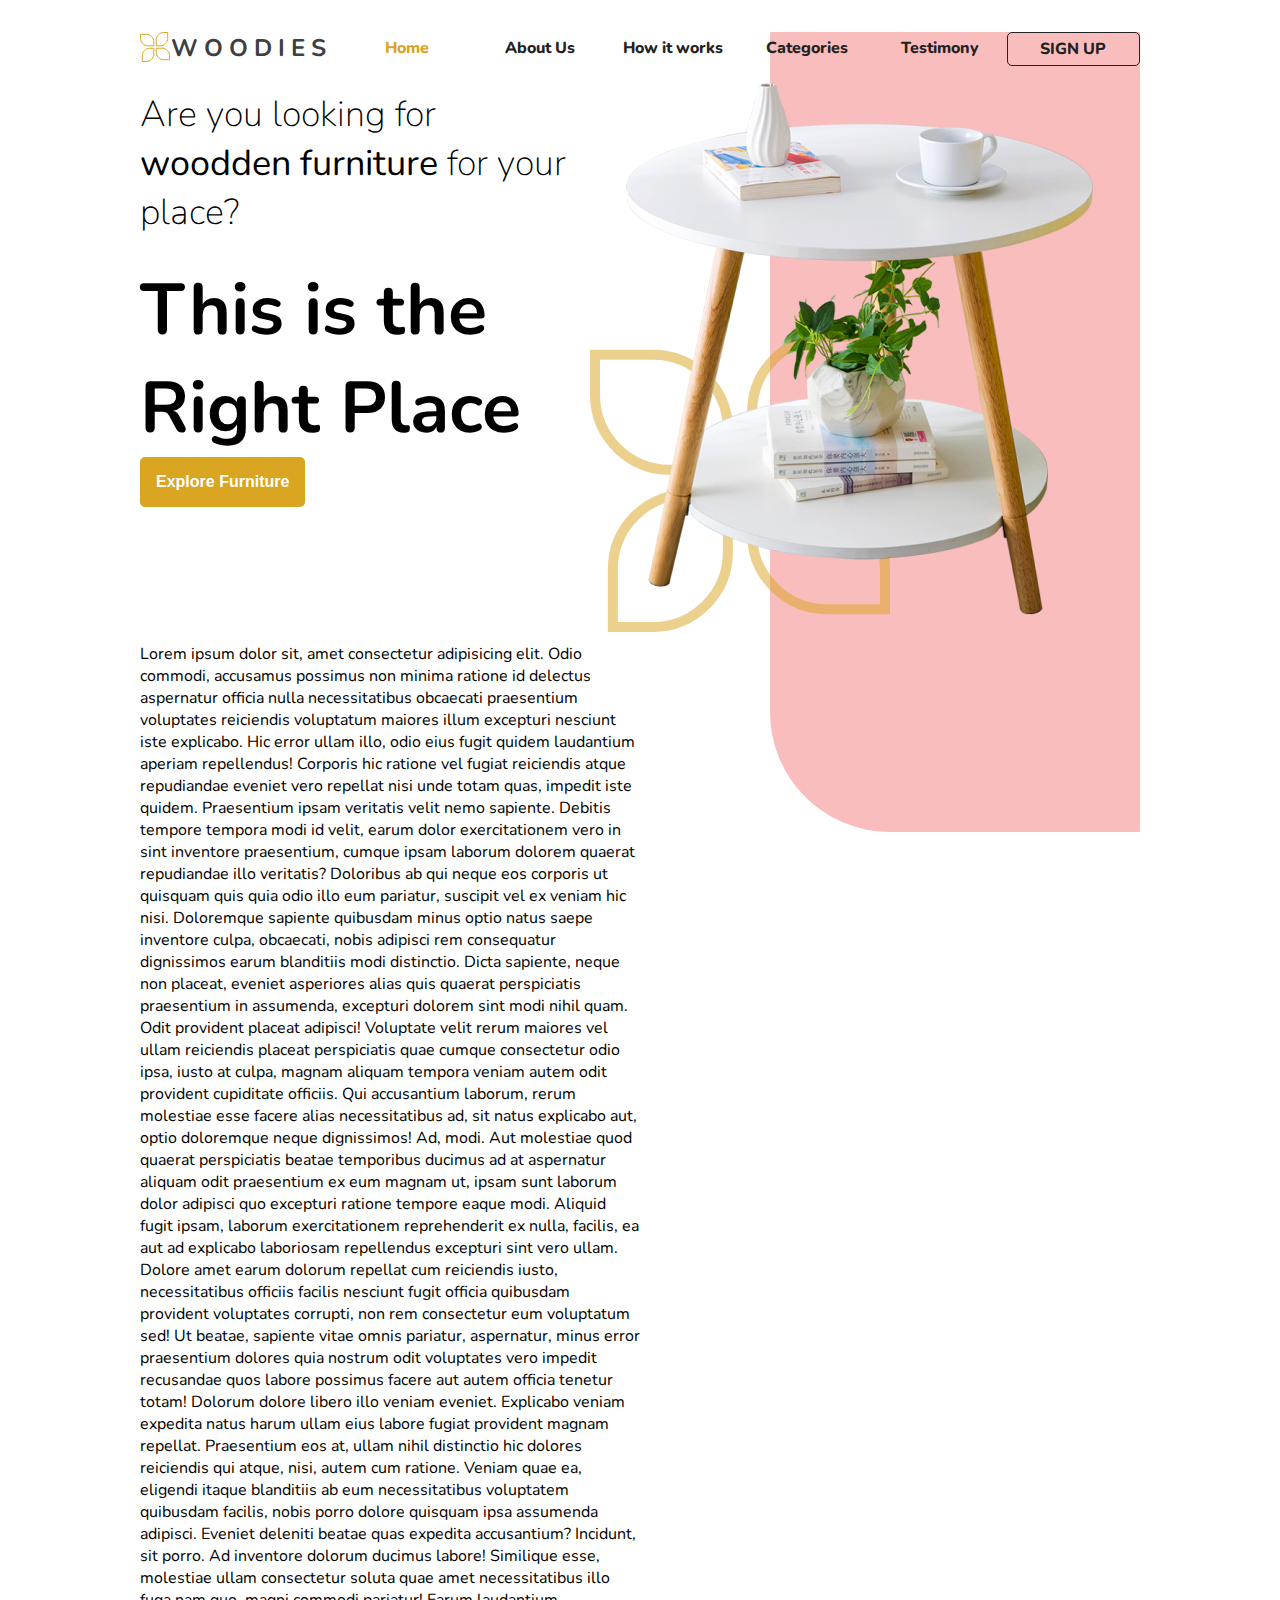
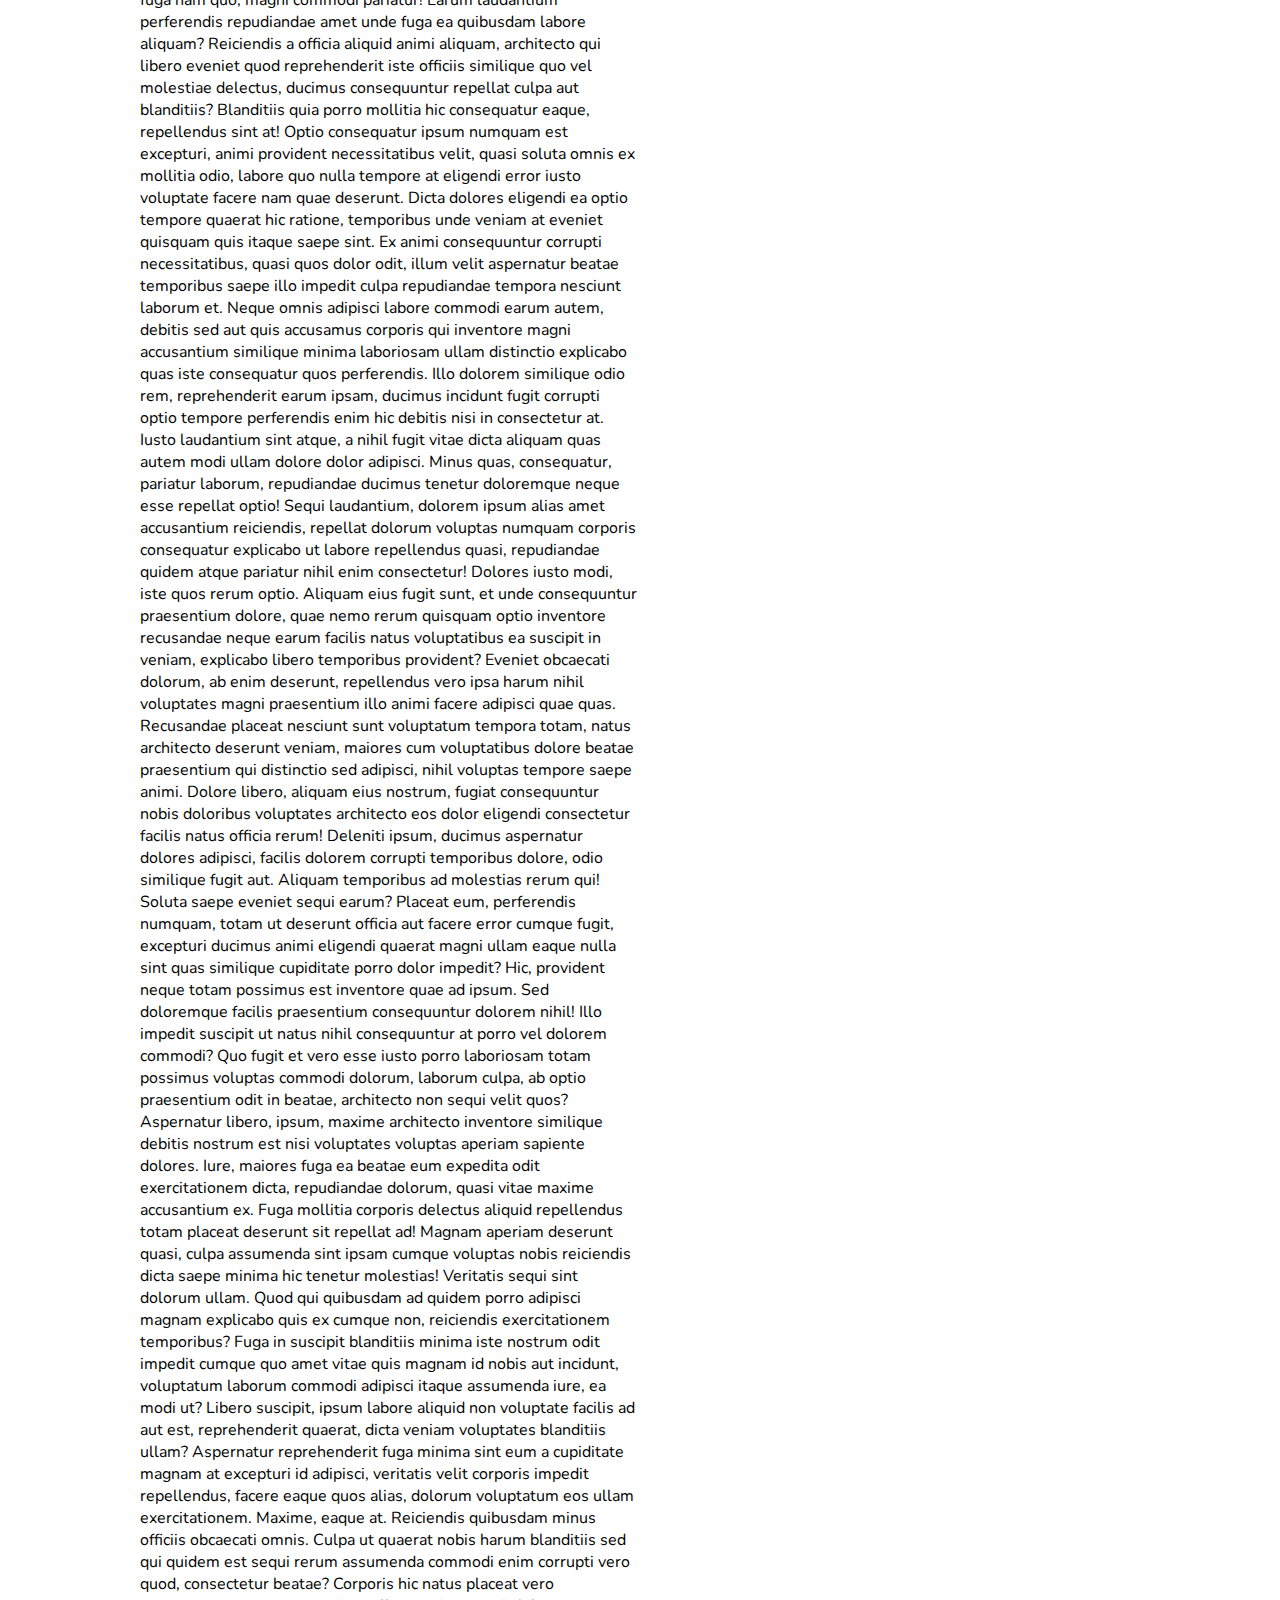
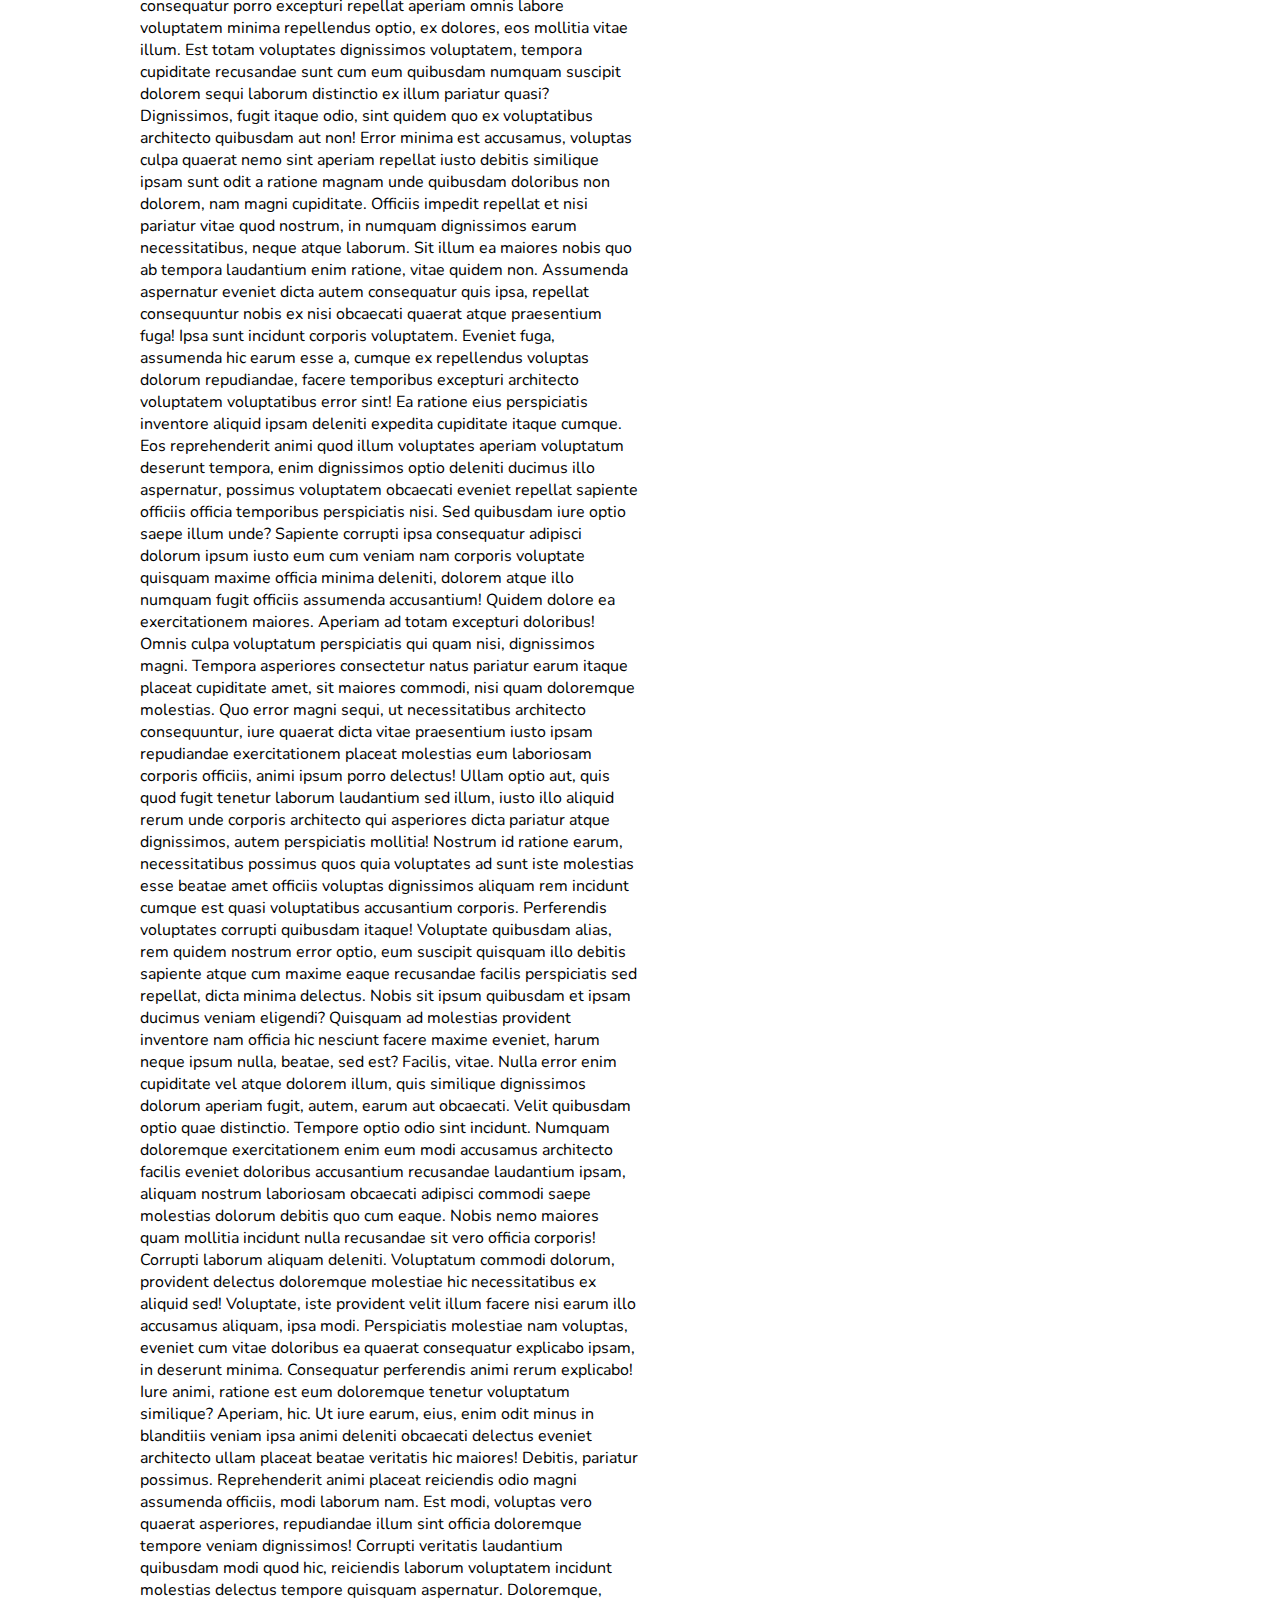
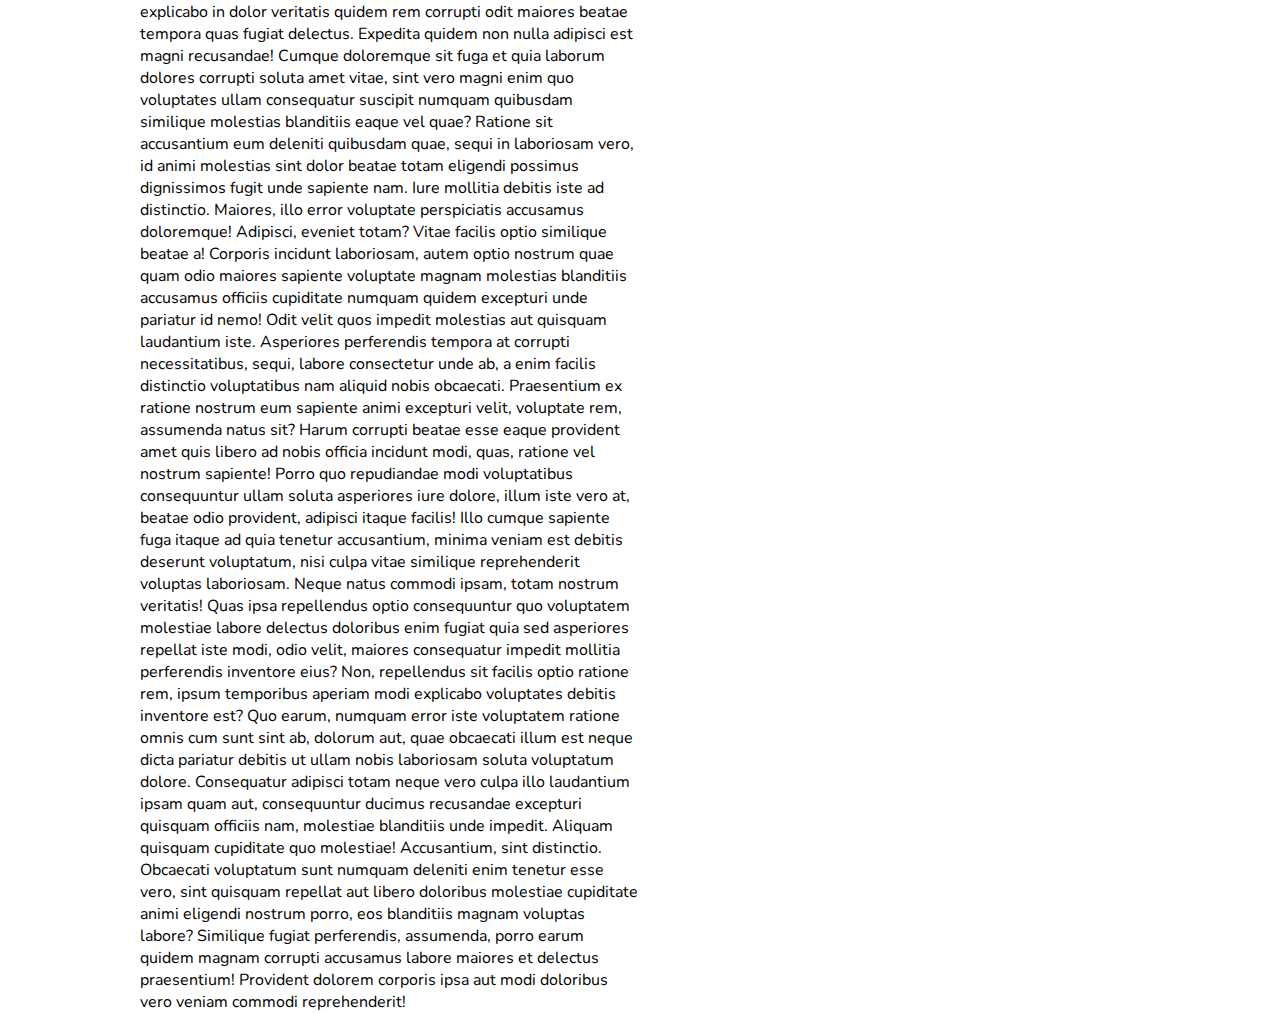
==== public/2.CSS/19. Machetarea unui design/index.html @ 42894db8 "Pozitionare in pagina. z-index. Machetarea unei pagini." ====
<!DOCTYPE html>
<html lang="en">
<head>
    <meta charset="UTF-8">
    <meta http-equiv="X-UA-Compatible" content="IE=edge">
    <meta name="viewport" content="width=device-width, initial-scale=1.0">
    <title>Document</title>
    <link rel="preconnect" href="https://fonts.googleapis.com">
    <link rel="preconnect" href="https://fonts.gstatic.com" crossorigin>
    <link href="https://fonts.googleapis.com/css2?family=Nunito:wght@200&display=swap" rel="stylesheet">
    <link rel="stylesheet" href="style.css">
</head>
<body>
    <div id="bodyBg"></div>
    <header>
        <div id="logo">
            <img src="img/logo.svg" alt="">
            <div>WOODIES</div>
        </div>
        <nav>
            <ul id="navigation">
                <li class="selected">
                    <a href="#">Home</a>
                </li>
                <li>
                    <a href="#">About Us</a>
                </li>
                <li>
                    <a href="#">How it works</a>
                </li>
                <li>
                    <a href="#">Categories</a>
                </li>
                <li>
                    <a href="#">Testimony</a>
                </li>
                <li class="button">
                    <a href="#">SIGN UP</a>
                </li>
            </ul>
        </nav>
    </header>
    <section>
        <article>
            <h1>Are you looking for <strong>woodden furniture</strong> for your place?</h1>
            <div>This is the Right Place</div>
            <button>Explore Furniture</button>
        </article>
        <img src="img/table.png" alt="">
        <img src="img/logo.svg" id="flower" alt="">
    </section>
    <section>
        Lorem ipsum dolor sit, amet consectetur adipisicing elit. Odio commodi, accusamus possimus non minima ratione id delectus aspernatur officia nulla necessitatibus obcaecati praesentium voluptates reiciendis voluptatum maiores illum excepturi nesciunt iste explicabo. Hic error ullam illo, odio eius fugit quidem laudantium aperiam repellendus! Corporis hic ratione vel fugiat reiciendis atque repudiandae eveniet vero repellat nisi unde totam quas, impedit iste quidem. Praesentium ipsam veritatis velit nemo sapiente. Debitis tempore tempora modi id velit, earum dolor exercitationem vero in sint inventore praesentium, cumque ipsam laborum dolorem quaerat repudiandae illo veritatis? Doloribus ab qui neque eos corporis ut quisquam quis quia odio illo eum pariatur, suscipit vel ex veniam hic nisi. Doloremque sapiente quibusdam minus optio natus saepe inventore culpa, obcaecati, nobis adipisci rem consequatur dignissimos earum blanditiis modi distinctio. Dicta sapiente, neque non placeat, eveniet asperiores alias quis quaerat perspiciatis praesentium in assumenda, excepturi dolorem sint modi nihil quam. Odit provident placeat adipisci! Voluptate velit rerum maiores vel ullam reiciendis placeat perspiciatis quae cumque consectetur odio ipsa, iusto at culpa, magnam aliquam tempora veniam autem odit provident cupiditate officiis. Qui accusantium laborum, rerum molestiae esse facere alias necessitatibus ad, sit natus explicabo aut, optio doloremque neque dignissimos! Ad, modi. Aut molestiae quod quaerat perspiciatis beatae temporibus ducimus ad at aspernatur aliquam odit praesentium ex eum magnam ut, ipsam sunt laborum dolor adipisci quo excepturi ratione tempore eaque modi. Aliquid fugit ipsam, laborum exercitationem reprehenderit ex nulla, facilis, ea aut ad explicabo laboriosam repellendus excepturi sint vero ullam. Dolore amet earum dolorum repellat cum reiciendis iusto, necessitatibus officiis facilis nesciunt fugit officia quibusdam provident voluptates corrupti, non rem consectetur eum voluptatum sed! Ut beatae, sapiente vitae omnis pariatur, aspernatur, minus error praesentium dolores quia nostrum odit voluptates vero impedit recusandae quos labore possimus facere aut autem officia tenetur totam! Dolorum dolore libero illo veniam eveniet. Explicabo veniam expedita natus harum ullam eius labore fugiat provident magnam repellat. Praesentium eos at, ullam nihil distinctio hic dolores reiciendis qui atque, nisi, autem cum ratione. Veniam quae ea, eligendi itaque blanditiis ab eum necessitatibus voluptatem quibusdam facilis, nobis porro dolore quisquam ipsa assumenda adipisci. Eveniet deleniti beatae quas expedita accusantium? Incidunt, sit porro. Ad inventore dolorum ducimus labore! Similique esse, molestiae ullam consectetur soluta quae amet necessitatibus illo fuga nam quo, magni commodi pariatur! Earum laudantium perferendis repudiandae amet unde fuga ea quibusdam labore aliquam? Reiciendis a officia aliquid animi aliquam, architecto qui libero eveniet quod reprehenderit iste officiis similique quo vel molestiae delectus, ducimus consequuntur repellat culpa aut blanditiis? Blanditiis quia porro mollitia hic consequatur eaque, repellendus sint at! Optio consequatur ipsum numquam est excepturi, animi provident necessitatibus velit, quasi soluta omnis ex mollitia odio, labore quo nulla tempore at eligendi error iusto voluptate facere nam quae deserunt. Dicta dolores eligendi ea optio tempore quaerat hic ratione, temporibus unde veniam at eveniet quisquam quis itaque saepe sint. Ex animi consequuntur corrupti necessitatibus, quasi quos dolor odit, illum velit aspernatur beatae temporibus saepe illo impedit culpa repudiandae tempora nesciunt laborum et. Neque omnis adipisci labore commodi earum autem, debitis sed aut quis accusamus corporis qui inventore magni accusantium similique minima laboriosam ullam distinctio explicabo quas iste consequatur quos perferendis. Illo dolorem similique odio rem, reprehenderit earum ipsam, ducimus incidunt fugit corrupti optio tempore perferendis enim hic debitis nisi in consectetur at. Iusto laudantium sint atque, a nihil fugit vitae dicta aliquam quas autem modi ullam dolore dolor adipisci. Minus quas, consequatur, pariatur laborum, repudiandae ducimus tenetur doloremque neque esse repellat optio! Sequi laudantium, dolorem ipsum alias amet accusantium reiciendis, repellat dolorum voluptas numquam corporis consequatur explicabo ut labore repellendus quasi, repudiandae quidem atque pariatur nihil enim consectetur! Dolores iusto modi, iste quos rerum optio. Aliquam eius fugit sunt, et unde consequuntur praesentium dolore, quae nemo rerum quisquam optio inventore recusandae neque earum facilis natus voluptatibus ea suscipit in veniam, explicabo libero temporibus provident? Eveniet obcaecati dolorum, ab enim deserunt, repellendus vero ipsa harum nihil voluptates magni praesentium illo animi facere adipisci quae quas. Recusandae placeat nesciunt sunt voluptatum tempora totam, natus architecto deserunt veniam, maiores cum voluptatibus dolore beatae praesentium qui distinctio sed adipisci, nihil voluptas tempore saepe animi. Dolore libero, aliquam eius nostrum, fugiat consequuntur nobis doloribus voluptates architecto eos dolor eligendi consectetur facilis natus officia rerum! Deleniti ipsum, ducimus aspernatur dolores adipisci, facilis dolorem corrupti temporibus dolore, odio similique fugit aut. Aliquam temporibus ad molestias rerum qui! Soluta saepe eveniet sequi earum? Placeat eum, perferendis numquam, totam ut deserunt officia aut facere error cumque fugit, excepturi ducimus animi eligendi quaerat magni ullam eaque nulla sint quas similique cupiditate porro dolor impedit? Hic, provident neque totam possimus est inventore quae ad ipsum. Sed doloremque facilis praesentium consequuntur dolorem nihil! Illo impedit suscipit ut natus nihil consequuntur at porro vel dolorem commodi? Quo fugit et vero esse iusto porro laboriosam totam possimus voluptas commodi dolorum, laborum culpa, ab optio praesentium odit in beatae, architecto non sequi velit quos? Aspernatur libero, ipsum, maxime architecto inventore similique debitis nostrum est nisi voluptates voluptas aperiam sapiente dolores. Iure, maiores fuga ea beatae eum expedita odit exercitationem dicta, repudiandae dolorum, quasi vitae maxime accusantium ex. Fuga mollitia corporis delectus aliquid repellendus totam placeat deserunt sit repellat ad! Magnam aperiam deserunt quasi, culpa assumenda sint ipsam cumque voluptas nobis reiciendis dicta saepe minima hic tenetur molestias! Veritatis sequi sint dolorum ullam. Quod qui quibusdam ad quidem porro adipisci magnam explicabo quis ex cumque non, reiciendis exercitationem temporibus? Fuga in suscipit blanditiis minima iste nostrum odit impedit cumque quo amet vitae quis magnam id nobis aut incidunt, voluptatum laborum commodi adipisci itaque assumenda iure, ea modi ut? Libero suscipit, ipsum labore aliquid non voluptate facilis ad aut est, reprehenderit quaerat, dicta veniam voluptates blanditiis ullam? Aspernatur reprehenderit fuga minima sint eum a cupiditate magnam at excepturi id adipisci, veritatis velit corporis impedit repellendus, facere eaque quos alias, dolorum voluptatum eos ullam exercitationem. Maxime, eaque at. Reiciendis quibusdam minus officiis obcaecati omnis. Culpa ut quaerat nobis harum blanditiis sed qui quidem est sequi rerum assumenda commodi enim corrupti vero quod, consectetur beatae? Corporis hic natus placeat vero consequatur porro excepturi repellat aperiam omnis labore voluptatem minima repellendus optio, ex dolores, eos mollitia vitae illum. Est totam voluptates dignissimos voluptatem, tempora cupiditate recusandae sunt cum eum quibusdam numquam suscipit dolorem sequi laborum distinctio ex illum pariatur quasi? Dignissimos, fugit itaque odio, sint quidem quo ex voluptatibus architecto quibusdam aut non! Error minima est accusamus, voluptas culpa quaerat nemo sint aperiam repellat iusto debitis similique ipsam sunt odit a ratione magnam unde quibusdam doloribus non dolorem, nam magni cupiditate. Officiis impedit repellat et nisi pariatur vitae quod nostrum, in numquam dignissimos earum necessitatibus, neque atque laborum. Sit illum ea maiores nobis quo ab tempora laudantium enim ratione, vitae quidem non. Assumenda aspernatur eveniet dicta autem consequatur quis ipsa, repellat consequuntur nobis ex nisi obcaecati quaerat atque praesentium fuga! Ipsa sunt incidunt corporis voluptatem. Eveniet fuga, assumenda hic earum esse a, cumque ex repellendus voluptas dolorum repudiandae, facere temporibus excepturi architecto voluptatem voluptatibus error sint! Ea ratione eius perspiciatis inventore aliquid ipsam deleniti expedita cupiditate itaque cumque. Eos reprehenderit animi quod illum voluptates aperiam voluptatum deserunt tempora, enim dignissimos optio deleniti ducimus illo aspernatur, possimus voluptatem obcaecati eveniet repellat sapiente officiis officia temporibus perspiciatis nisi. Sed quibusdam iure optio saepe illum unde? Sapiente corrupti ipsa consequatur adipisci dolorum ipsum iusto eum cum veniam nam corporis voluptate quisquam maxime officia minima deleniti, dolorem atque illo numquam fugit officiis assumenda accusantium! Quidem dolore ea exercitationem maiores. Aperiam ad totam excepturi doloribus! Omnis culpa voluptatum perspiciatis qui quam nisi, dignissimos magni. Tempora asperiores consectetur natus pariatur earum itaque placeat cupiditate amet, sit maiores commodi, nisi quam doloremque molestias. Quo error magni sequi, ut necessitatibus architecto consequuntur, iure quaerat dicta vitae praesentium iusto ipsam repudiandae exercitationem placeat molestias eum laboriosam corporis officiis, animi ipsum porro delectus! Ullam optio aut, quis quod fugit tenetur laborum laudantium sed illum, iusto illo aliquid rerum unde corporis architecto qui asperiores dicta pariatur atque dignissimos, autem perspiciatis mollitia! Nostrum id ratione earum, necessitatibus possimus quos quia voluptates ad sunt iste molestias esse beatae amet officiis voluptas dignissimos aliquam rem incidunt cumque est quasi voluptatibus accusantium corporis. Perferendis voluptates corrupti quibusdam itaque! Voluptate quibusdam alias, rem quidem nostrum error optio, eum suscipit quisquam illo debitis sapiente atque cum maxime eaque recusandae facilis perspiciatis sed repellat, dicta minima delectus. Nobis sit ipsum quibusdam et ipsam ducimus veniam eligendi? Quisquam ad molestias provident inventore nam officia hic nesciunt facere maxime eveniet, harum neque ipsum nulla, beatae, sed est? Facilis, vitae. Nulla error enim cupiditate vel atque dolorem illum, quis similique dignissimos dolorum aperiam fugit, autem, earum aut obcaecati. Velit quibusdam optio quae distinctio. Tempore optio odio sint incidunt. Numquam doloremque exercitationem enim eum modi accusamus architecto facilis eveniet doloribus accusantium recusandae laudantium ipsam, aliquam nostrum laboriosam obcaecati adipisci commodi saepe molestias dolorum debitis quo cum eaque. Nobis nemo maiores quam mollitia incidunt nulla recusandae sit vero officia corporis! Corrupti laborum aliquam deleniti. Voluptatum commodi dolorum, provident delectus doloremque molestiae hic necessitatibus ex aliquid sed! Voluptate, iste provident velit illum facere nisi earum illo accusamus aliquam, ipsa modi. Perspiciatis molestiae nam voluptas, eveniet cum vitae doloribus ea quaerat consequatur explicabo ipsam, in deserunt minima. Consequatur perferendis animi rerum explicabo! Iure animi, ratione est eum doloremque tenetur voluptatum similique? Aperiam, hic. Ut iure earum, eius, enim odit minus in blanditiis veniam ipsa animi deleniti obcaecati delectus eveniet architecto ullam placeat beatae veritatis hic maiores! Debitis, pariatur possimus. Reprehenderit animi placeat reiciendis odio magni assumenda officiis, modi laborum nam. Est modi, voluptas vero quaerat asperiores, repudiandae illum sint officia doloremque tempore veniam dignissimos! Corrupti veritatis laudantium quibusdam modi quod hic, reiciendis laborum voluptatem incidunt molestias delectus tempore quisquam aspernatur. Doloremque, explicabo in dolor veritatis quidem rem corrupti odit maiores beatae tempora quas fugiat delectus. Expedita quidem non nulla adipisci est magni recusandae! Cumque doloremque sit fuga et quia laborum dolores corrupti soluta amet vitae, sint vero magni enim quo voluptates ullam consequatur suscipit numquam quibusdam similique molestias blanditiis eaque vel quae? Ratione sit accusantium eum deleniti quibusdam quae, sequi in laboriosam vero, id animi molestias sint dolor beatae totam eligendi possimus dignissimos fugit unde sapiente nam. Iure mollitia debitis iste ad distinctio. Maiores, illo error voluptate perspiciatis accusamus doloremque! Adipisci, eveniet totam? Vitae facilis optio similique beatae a! Corporis incidunt laboriosam, autem optio nostrum quae quam odio maiores sapiente voluptate magnam molestias blanditiis accusamus officiis cupiditate numquam quidem excepturi unde pariatur id nemo! Odit velit quos impedit molestias aut quisquam laudantium iste. Asperiores perferendis tempora at corrupti necessitatibus, sequi, labore consectetur unde ab, a enim facilis distinctio voluptatibus nam aliquid nobis obcaecati. Praesentium ex ratione nostrum eum sapiente animi excepturi velit, voluptate rem, assumenda natus sit? Harum corrupti beatae esse eaque provident amet quis libero ad nobis officia incidunt modi, quas, ratione vel nostrum sapiente! Porro quo repudiandae modi voluptatibus consequuntur ullam soluta asperiores iure dolore, illum iste vero at, beatae odio provident, adipisci itaque facilis! Illo cumque sapiente fuga itaque ad quia tenetur accusantium, minima veniam est debitis deserunt voluptatum, nisi culpa vitae similique reprehenderit voluptas laboriosam. Neque natus commodi ipsam, totam nostrum veritatis! Quas ipsa repellendus optio consequuntur quo voluptatem molestiae labore delectus doloribus enim fugiat quia sed asperiores repellat iste modi, odio velit, maiores consequatur impedit mollitia perferendis inventore eius? Non, repellendus sit facilis optio ratione rem, ipsum temporibus aperiam modi explicabo voluptates debitis inventore est? Quo earum, numquam error iste voluptatem ratione omnis cum sunt sint ab, dolorum aut, quae obcaecati illum est neque dicta pariatur debitis ut ullam nobis laboriosam soluta voluptatum dolore. Consequatur adipisci totam neque vero culpa illo laudantium ipsam quam aut, consequuntur ducimus recusandae excepturi quisquam officiis nam, molestiae blanditiis unde impedit. Aliquam quisquam cupiditate quo molestiae! Accusantium, sint distinctio. Obcaecati voluptatum sunt numquam deleniti enim tenetur esse vero, sint quisquam repellat aut libero doloribus molestiae cupiditate animi eligendi nostrum porro, eos blanditiis magnam voluptas labore? Similique fugiat perferendis, assumenda, porro earum quidem magnam corrupti accusamus labore maiores et delectus praesentium! Provident dolorem corporis ipsa aut modi doloribus vero veniam commodi reprehenderit!
    </section>
</body>
</html>
---- public/2.CSS/19. Machetarea unui design/style.css ----
body{
    width: 1000px;
    font-family: Nunito;
    margin: 0 auto;
    position: relative;
}

#bodyBg{
    background-color: #F9BDBD;
    width: 370px;
    height: 800px;
    position: absolute;
    right: 0;
    z-index: -1;
    border-bottom-left-radius: 120px;
}

header{
    display: grid;
    grid-template-columns: 1fr 4fr;
    margin-top: 2em;
}

header #logo{
    display: grid;
    width: 192px;
    grid-template-columns: 1fr 5fr;
}

header #logo div{
    font-family: Nunito;
    font-style: normal;
    font-weight: bold;
    font-size: 24px;
    line-height: 33px;
    /* identical to box height */

    letter-spacing: 0.25em;

    color: #3E3F43;

}


header nav #navigation{
    display: grid;
    grid-template-columns: repeat(6, 1fr );
    list-style-type: none;
    margin: 0;
    padding: 0;
    
}

header nav #navigation li{
    text-align: center;
    padding: 5px;
}

header nav #navigation li.selected a{
    font-family: Nunito;
    font-style: normal;
    font-weight: 800;
    font-size: 16px;
    line-height: 22px;
    /* identical to box height */
    color: #DAA520;
    text-decoration: none;
}

header nav #navigation li a{
    font-family: Nunito;
    font-style: normal;
    font-weight: 800;
    font-size: 16px;
    line-height: 22px;
    /* identical to box height */
    color: #222;
    text-decoration: none;
}

header nav #navigation li.button{
    border: 1px solid #222;
    border-radius: 5px;
    
}

section{
    display: grid;
    grid-template-columns: repeat(2, 1fr);
}

body > section > article > h1{
    font-size: 36px;
    font-weight: lighter;
}

body > section > article > div{
    font-size: 72px;
    font-weight: bolder;
}

body > section > article > button{
    font-size: 16px;
    font-weight: bold;
    color: white;
    background-color: #DAA520;
    border: none;
    border-radius: 5px;
    padding: 1em;
}

body > section > img#flower{
    position: absolute;
    width: 300px;
    z-index: -1;
    right: 250px;
    top: 300px;
    opacity: 0.5;
}

/* test github bot 2*/
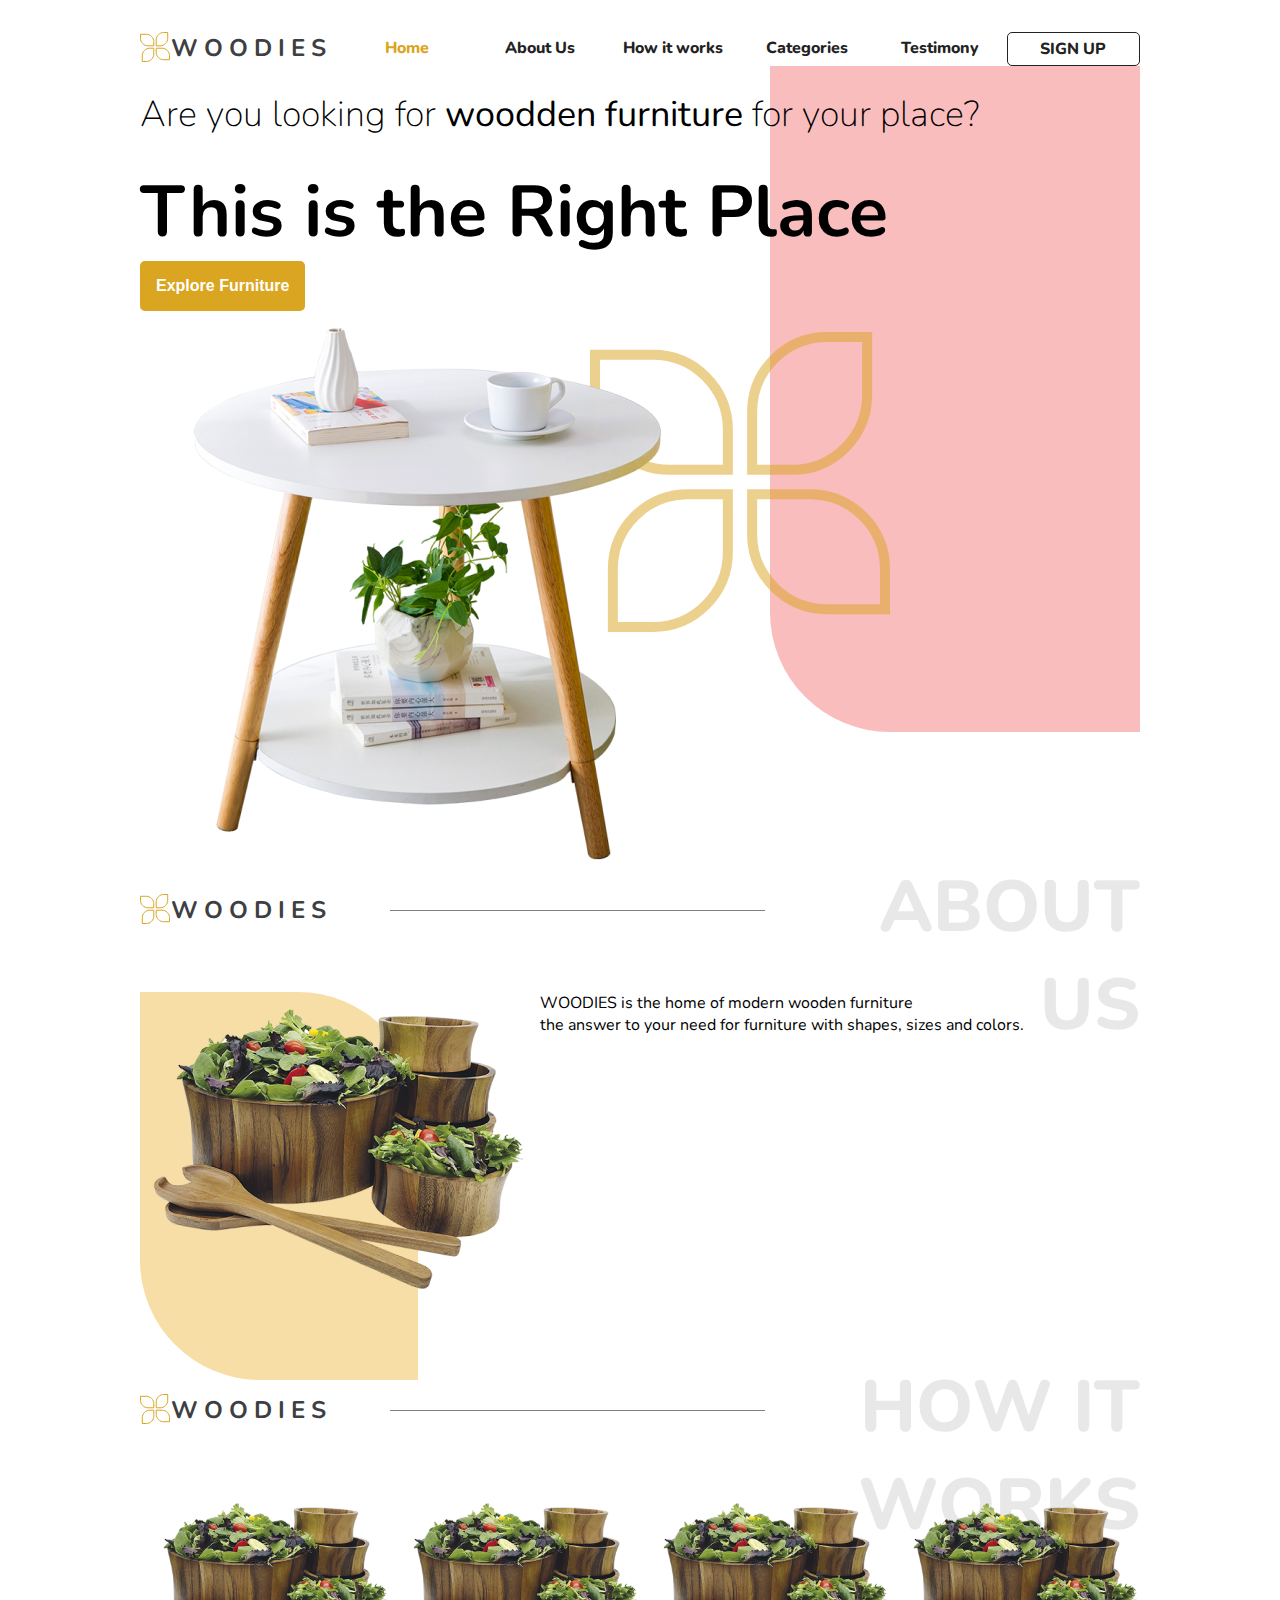
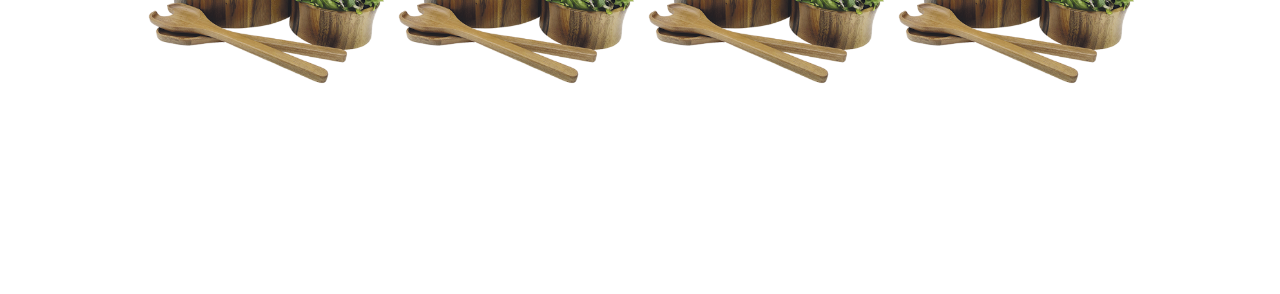
==== commit b65d7bde: "machetare pagina" ====
--- a/public/2.CSS/19. Machetarea unui design/index.html
+++ b/public/2.CSS/19. Machetarea unui design/index.html
@@ -12,7 +12,7 @@
 </head>
 <body>
     <div id="bodyBg"></div>
-    <header>
+    <header id="pageHeader">
         <div id="logo">
             <img src="img/logo.svg" alt="">
             <div>WOODIES</div>
@@ -20,13 +20,13 @@
         <nav>
             <ul id="navigation">
                 <li class="selected">
-                    <a href="#">Home</a>
+                    <a href="#home-page">Home</a>
                 </li>
                 <li>
-                    <a href="#">About Us</a>
+                    <a href="#about-page">About Us</a>
                 </li>
                 <li>
-                    <a href="#">How it works</a>
+                    <a href="#how-page">How it works</a>
                 </li>
                 <li>
                     <a href="#">Categories</a>
@@ -40,7 +40,8 @@
             </ul>
         </nav>
     </header>
-    <section>
+    <section id="home">
+        <a id="home-page"></a>
         <article>
             <h1>Are you looking for <strong>woodden furniture</strong> for your place?</h1>
             <div>This is the Right Place</div>
@@ -49,8 +50,52 @@
         <img src="img/table.png" alt="">
         <img src="img/logo.svg" id="flower" alt="">
     </section>
-    <section>
-        Lorem ipsum dolor sit, amet consectetur adipisicing elit. Odio commodi, accusamus possimus non minima ratione id delectus aspernatur officia nulla necessitatibus obcaecati praesentium voluptates reiciendis voluptatum maiores illum excepturi nesciunt iste explicabo. Hic error ullam illo, odio eius fugit quidem laudantium aperiam repellendus! Corporis hic ratione vel fugiat reiciendis atque repudiandae eveniet vero repellat nisi unde totam quas, impedit iste quidem. Praesentium ipsam veritatis velit nemo sapiente. Debitis tempore tempora modi id velit, earum dolor exercitationem vero in sint inventore praesentium, cumque ipsam laborum dolorem quaerat repudiandae illo veritatis? Doloribus ab qui neque eos corporis ut quisquam quis quia odio illo eum pariatur, suscipit vel ex veniam hic nisi. Doloremque sapiente quibusdam minus optio natus saepe inventore culpa, obcaecati, nobis adipisci rem consequatur dignissimos earum blanditiis modi distinctio. Dicta sapiente, neque non placeat, eveniet asperiores alias quis quaerat perspiciatis praesentium in assumenda, excepturi dolorem sint modi nihil quam. Odit provident placeat adipisci! Voluptate velit rerum maiores vel ullam reiciendis placeat perspiciatis quae cumque consectetur odio ipsa, iusto at culpa, magnam aliquam tempora veniam autem odit provident cupiditate officiis. Qui accusantium laborum, rerum molestiae esse facere alias necessitatibus ad, sit natus explicabo aut, optio doloremque neque dignissimos! Ad, modi. Aut molestiae quod quaerat perspiciatis beatae temporibus ducimus ad at aspernatur aliquam odit praesentium ex eum magnam ut, ipsam sunt laborum dolor adipisci quo excepturi ratione tempore eaque modi. Aliquid fugit ipsam, laborum exercitationem reprehenderit ex nulla, facilis, ea aut ad explicabo laboriosam repellendus excepturi sint vero ullam. Dolore amet earum dolorum repellat cum reiciendis iusto, necessitatibus officiis facilis nesciunt fugit officia quibusdam provident voluptates corrupti, non rem consectetur eum voluptatum sed! Ut beatae, sapiente vitae omnis pariatur, aspernatur, minus error praesentium dolores quia nostrum odit voluptates vero impedit recusandae quos labore possimus facere aut autem officia tenetur totam! Dolorum dolore libero illo veniam eveniet. Explicabo veniam expedita natus harum ullam eius labore fugiat provident magnam repellat. Praesentium eos at, ullam nihil distinctio hic dolores reiciendis qui atque, nisi, autem cum ratione. Veniam quae ea, eligendi itaque blanditiis ab eum necessitatibus voluptatem quibusdam facilis, nobis porro dolore quisquam ipsa assumenda adipisci. Eveniet deleniti beatae quas expedita accusantium? Incidunt, sit porro. Ad inventore dolorum ducimus labore! Similique esse, molestiae ullam consectetur soluta quae amet necessitatibus illo fuga nam quo, magni commodi pariatur! Earum laudantium perferendis repudiandae amet unde fuga ea quibusdam labore aliquam? Reiciendis a officia aliquid animi aliquam, architecto qui libero eveniet quod reprehenderit iste officiis similique quo vel molestiae delectus, ducimus consequuntur repellat culpa aut blanditiis? Blanditiis quia porro mollitia hic consequatur eaque, repellendus sint at! Optio consequatur ipsum numquam est excepturi, animi provident necessitatibus velit, quasi soluta omnis ex mollitia odio, labore quo nulla tempore at eligendi error iusto voluptate facere nam quae deserunt. Dicta dolores eligendi ea optio tempore quaerat hic ratione, temporibus unde veniam at eveniet quisquam quis itaque saepe sint. Ex animi consequuntur corrupti necessitatibus, quasi quos dolor odit, illum velit aspernatur beatae temporibus saepe illo impedit culpa repudiandae tempora nesciunt laborum et. Neque omnis adipisci labore commodi earum autem, debitis sed aut quis accusamus corporis qui inventore magni accusantium similique minima laboriosam ullam distinctio explicabo quas iste consequatur quos perferendis. Illo dolorem similique odio rem, reprehenderit earum ipsam, ducimus incidunt fugit corrupti optio tempore perferendis enim hic debitis nisi in consectetur at. Iusto laudantium sint atque, a nihil fugit vitae dicta aliquam quas autem modi ullam dolore dolor adipisci. Minus quas, consequatur, pariatur laborum, repudiandae ducimus tenetur doloremque neque esse repellat optio! Sequi laudantium, dolorem ipsum alias amet accusantium reiciendis, repellat dolorum voluptas numquam corporis consequatur explicabo ut labore repellendus quasi, repudiandae quidem atque pariatur nihil enim consectetur! Dolores iusto modi, iste quos rerum optio. Aliquam eius fugit sunt, et unde consequuntur praesentium dolore, quae nemo rerum quisquam optio inventore recusandae neque earum facilis natus voluptatibus ea suscipit in veniam, explicabo libero temporibus provident? Eveniet obcaecati dolorum, ab enim deserunt, repellendus vero ipsa harum nihil voluptates magni praesentium illo animi facere adipisci quae quas. Recusandae placeat nesciunt sunt voluptatum tempora totam, natus architecto deserunt veniam, maiores cum voluptatibus dolore beatae praesentium qui distinctio sed adipisci, nihil voluptas tempore saepe animi. Dolore libero, aliquam eius nostrum, fugiat consequuntur nobis doloribus voluptates architecto eos dolor eligendi consectetur facilis natus officia rerum! Deleniti ipsum, ducimus aspernatur dolores adipisci, facilis dolorem corrupti temporibus dolore, odio similique fugit aut. Aliquam temporibus ad molestias rerum qui! Soluta saepe eveniet sequi earum? Placeat eum, perferendis numquam, totam ut deserunt officia aut facere error cumque fugit, excepturi ducimus animi eligendi quaerat magni ullam eaque nulla sint quas similique cupiditate porro dolor impedit? Hic, provident neque totam possimus est inventore quae ad ipsum. Sed doloremque facilis praesentium consequuntur dolorem nihil! Illo impedit suscipit ut natus nihil consequuntur at porro vel dolorem commodi? Quo fugit et vero esse iusto porro laboriosam totam possimus voluptas commodi dolorum, laborum culpa, ab optio praesentium odit in beatae, architecto non sequi velit quos? Aspernatur libero, ipsum, maxime architecto inventore similique debitis nostrum est nisi voluptates voluptas aperiam sapiente dolores. Iure, maiores fuga ea beatae eum expedita odit exercitationem dicta, repudiandae dolorum, quasi vitae maxime accusantium ex. Fuga mollitia corporis delectus aliquid repellendus totam placeat deserunt sit repellat ad! Magnam aperiam deserunt quasi, culpa assumenda sint ipsam cumque voluptas nobis reiciendis dicta saepe minima hic tenetur molestias! Veritatis sequi sint dolorum ullam. Quod qui quibusdam ad quidem porro adipisci magnam explicabo quis ex cumque non, reiciendis exercitationem temporibus? Fuga in suscipit blanditiis minima iste nostrum odit impedit cumque quo amet vitae quis magnam id nobis aut incidunt, voluptatum laborum commodi adipisci itaque assumenda iure, ea modi ut? Libero suscipit, ipsum labore aliquid non voluptate facilis ad aut est, reprehenderit quaerat, dicta veniam voluptates blanditiis ullam? Aspernatur reprehenderit fuga minima sint eum a cupiditate magnam at excepturi id adipisci, veritatis velit corporis impedit repellendus, facere eaque quos alias, dolorum voluptatum eos ullam exercitationem. Maxime, eaque at. Reiciendis quibusdam minus officiis obcaecati omnis. Culpa ut quaerat nobis harum blanditiis sed qui quidem est sequi rerum assumenda commodi enim corrupti vero quod, consectetur beatae? Corporis hic natus placeat vero consequatur porro excepturi repellat aperiam omnis labore voluptatem minima repellendus optio, ex dolores, eos mollitia vitae illum. Est totam voluptates dignissimos voluptatem, tempora cupiditate recusandae sunt cum eum quibusdam numquam suscipit dolorem sequi laborum distinctio ex illum pariatur quasi? Dignissimos, fugit itaque odio, sint quidem quo ex voluptatibus architecto quibusdam aut non! Error minima est accusamus, voluptas culpa quaerat nemo sint aperiam repellat iusto debitis similique ipsam sunt odit a ratione magnam unde quibusdam doloribus non dolorem, nam magni cupiditate. Officiis impedit repellat et nisi pariatur vitae quod nostrum, in numquam dignissimos earum necessitatibus, neque atque laborum. Sit illum ea maiores nobis quo ab tempora laudantium enim ratione, vitae quidem non. Assumenda aspernatur eveniet dicta autem consequatur quis ipsa, repellat consequuntur nobis ex nisi obcaecati quaerat atque praesentium fuga! Ipsa sunt incidunt corporis voluptatem. Eveniet fuga, assumenda hic earum esse a, cumque ex repellendus voluptas dolorum repudiandae, facere temporibus excepturi architecto voluptatem voluptatibus error sint! Ea ratione eius perspiciatis inventore aliquid ipsam deleniti expedita cupiditate itaque cumque. Eos reprehenderit animi quod illum voluptates aperiam voluptatum deserunt tempora, enim dignissimos optio deleniti ducimus illo aspernatur, possimus voluptatem obcaecati eveniet repellat sapiente officiis officia temporibus perspiciatis nisi. Sed quibusdam iure optio saepe illum unde? Sapiente corrupti ipsa consequatur adipisci dolorum ipsum iusto eum cum veniam nam corporis voluptate quisquam maxime officia minima deleniti, dolorem atque illo numquam fugit officiis assumenda accusantium! Quidem dolore ea exercitationem maiores. Aperiam ad totam excepturi doloribus! Omnis culpa voluptatum perspiciatis qui quam nisi, dignissimos magni. Tempora asperiores consectetur natus pariatur earum itaque placeat cupiditate amet, sit maiores commodi, nisi quam doloremque molestias. Quo error magni sequi, ut necessitatibus architecto consequuntur, iure quaerat dicta vitae praesentium iusto ipsam repudiandae exercitationem placeat molestias eum laboriosam corporis officiis, animi ipsum porro delectus! Ullam optio aut, quis quod fugit tenetur laborum laudantium sed illum, iusto illo aliquid rerum unde corporis architecto qui asperiores dicta pariatur atque dignissimos, autem perspiciatis mollitia! Nostrum id ratione earum, necessitatibus possimus quos quia voluptates ad sunt iste molestias esse beatae amet officiis voluptas dignissimos aliquam rem incidunt cumque est quasi voluptatibus accusantium corporis. Perferendis voluptates corrupti quibusdam itaque! Voluptate quibusdam alias, rem quidem nostrum error optio, eum suscipit quisquam illo debitis sapiente atque cum maxime eaque recusandae facilis perspiciatis sed repellat, dicta minima delectus. Nobis sit ipsum quibusdam et ipsam ducimus veniam eligendi? Quisquam ad molestias provident inventore nam officia hic nesciunt facere maxime eveniet, harum neque ipsum nulla, beatae, sed est? Facilis, vitae. Nulla error enim cupiditate vel atque dolorem illum, quis similique dignissimos dolorum aperiam fugit, autem, earum aut obcaecati. Velit quibusdam optio quae distinctio. Tempore optio odio sint incidunt. Numquam doloremque exercitationem enim eum modi accusamus architecto facilis eveniet doloribus accusantium recusandae laudantium ipsam, aliquam nostrum laboriosam obcaecati adipisci commodi saepe molestias dolorum debitis quo cum eaque. Nobis nemo maiores quam mollitia incidunt nulla recusandae sit vero officia corporis! Corrupti laborum aliquam deleniti. Voluptatum commodi dolorum, provident delectus doloremque molestiae hic necessitatibus ex aliquid sed! Voluptate, iste provident velit illum facere nisi earum illo accusamus aliquam, ipsa modi. Perspiciatis molestiae nam voluptas, eveniet cum vitae doloribus ea quaerat consequatur explicabo ipsam, in deserunt minima. Consequatur perferendis animi rerum explicabo! Iure animi, ratione est eum doloremque tenetur voluptatum similique? Aperiam, hic. Ut iure earum, eius, enim odit minus in blanditiis veniam ipsa animi deleniti obcaecati delectus eveniet architecto ullam placeat beatae veritatis hic maiores! Debitis, pariatur possimus. Reprehenderit animi placeat reiciendis odio magni assumenda officiis, modi laborum nam. Est modi, voluptas vero quaerat asperiores, repudiandae illum sint officia doloremque tempore veniam dignissimos! Corrupti veritatis laudantium quibusdam modi quod hic, reiciendis laborum voluptatem incidunt molestias delectus tempore quisquam aspernatur. Doloremque, explicabo in dolor veritatis quidem rem corrupti odit maiores beatae tempora quas fugiat delectus. Expedita quidem non nulla adipisci est magni recusandae! Cumque doloremque sit fuga et quia laborum dolores corrupti soluta amet vitae, sint vero magni enim quo voluptates ullam consequatur suscipit numquam quibusdam similique molestias blanditiis eaque vel quae? Ratione sit accusantium eum deleniti quibusdam quae, sequi in laboriosam vero, id animi molestias sint dolor beatae totam eligendi possimus dignissimos fugit unde sapiente nam. Iure mollitia debitis iste ad distinctio. Maiores, illo error voluptate perspiciatis accusamus doloremque! Adipisci, eveniet totam? Vitae facilis optio similique beatae a! Corporis incidunt laboriosam, autem optio nostrum quae quam odio maiores sapiente voluptate magnam molestias blanditiis accusamus officiis cupiditate numquam quidem excepturi unde pariatur id nemo! Odit velit quos impedit molestias aut quisquam laudantium iste. Asperiores perferendis tempora at corrupti necessitatibus, sequi, labore consectetur unde ab, a enim facilis distinctio voluptatibus nam aliquid nobis obcaecati. Praesentium ex ratione nostrum eum sapiente animi excepturi velit, voluptate rem, assumenda natus sit? Harum corrupti beatae esse eaque provident amet quis libero ad nobis officia incidunt modi, quas, ratione vel nostrum sapiente! Porro quo repudiandae modi voluptatibus consequuntur ullam soluta asperiores iure dolore, illum iste vero at, beatae odio provident, adipisci itaque facilis! Illo cumque sapiente fuga itaque ad quia tenetur accusantium, minima veniam est debitis deserunt voluptatum, nisi culpa vitae similique reprehenderit voluptas laboriosam. Neque natus commodi ipsam, totam nostrum veritatis! Quas ipsa repellendus optio consequuntur quo voluptatem molestiae labore delectus doloribus enim fugiat quia sed asperiores repellat iste modi, odio velit, maiores consequatur impedit mollitia perferendis inventore eius? Non, repellendus sit facilis optio ratione rem, ipsum temporibus aperiam modi explicabo voluptates debitis inventore est? Quo earum, numquam error iste voluptatem ratione omnis cum sunt sint ab, dolorum aut, quae obcaecati illum est neque dicta pariatur debitis ut ullam nobis laboriosam soluta voluptatum dolore. Consequatur adipisci totam neque vero culpa illo laudantium ipsam quam aut, consequuntur ducimus recusandae excepturi quisquam officiis nam, molestiae blanditiis unde impedit. Aliquam quisquam cupiditate quo molestiae! Accusantium, sint distinctio. Obcaecati voluptatum sunt numquam deleniti enim tenetur esse vero, sint quisquam repellat aut libero doloribus molestiae cupiditate animi eligendi nostrum porro, eos blanditiis magnam voluptas labore? Similique fugiat perferendis, assumenda, porro earum quidem magnam corrupti accusamus labore maiores et delectus praesentium! Provident dolorem corporis ipsa aut modi doloribus vero veniam commodi reprehenderit!
+    <section id="about">
+        <a id="about-page"></a>
+       <header>
+            <div id="logo">
+                <img src="img/logo.svg" alt="">
+                <div>WOODIES</div>
+            </div>
+            <div class="horizontal-divider"></div>
+            <h2>About us</h2>
+            
+       </header>
+       <div class="content">
+        <div>
+            <div class="roundedRectangle"></div>
+            <img src="img/Kalmar-Home-7-pc-Acacia-Wood-Salad-Bowl-Set 1.png" alt="">
+        </div>
+        <article>
+            <div>
+                WOODIES is the home of modern wooden furniture
+            </div>
+            <span>
+                the answer to your need for furniture with shapes, sizes and colors. 
+            </span>
+
+        </article>
+       </div>
     </section>
+
+
+    <section id="how">
+        <a id="how-page"></a>
+        <header>
+             <div id="logo">
+                 <img src="img/logo.svg" alt="">
+                 <div>WOODIES</div>
+             </div>
+             <div class="horizontal-divider"></div>
+             <h2>How it works</h2>
+             
+        </header>
+        <div class="content">
+            <img src="img/Kalmar-Home-7-pc-Acacia-Wood-Salad-Bowl-Set 1.png" alt="">
+            <img src="img/Kalmar-Home-7-pc-Acacia-Wood-Salad-Bowl-Set 1.png" alt="">
+            <img src="img/Kalmar-Home-7-pc-Acacia-Wood-Salad-Bowl-Set 1.png" alt="">
+            <img src="img/Kalmar-Home-7-pc-Acacia-Wood-Salad-Bowl-Set 1.png" alt="">
+        </div>
+     </section>
 </body>
 </html>--- a/public/2.CSS/19. Machetarea unui design/style.css
+++ b/public/2.CSS/19. Machetarea unui design/style.css
@@ -8,17 +8,21 @@
 #bodyBg{
     background-color: #F9BDBD;
     width: 370px;
-    height: 800px;
+    height: 700px;
     position: absolute;
     right: 0;
     z-index: -1;
     border-bottom-left-radius: 120px;
 }
 
-header{
+header#pageHeader{
     display: grid;
     grid-template-columns: 1fr 4fr;
     margin-top: 2em;
+    position: sticky;
+    top: 0;
+    z-index: 9999;
+    background: white;
 }
 
 header #logo{
@@ -84,10 +88,65 @@
     
 }
 
-section{
+section#home{
+    min-height: 700px;
+}
+
+section#about, section#how{
+    min-height: 500px;
+}
+
+section#about header, section#how header{
     display: grid;
-    grid-template-columns: repeat(2, 1fr);
+    grid-template-columns: 2fr 3fr 3fr;
+    height: 98px;
 }
+
+.horizontal-divider{
+    background-color: gray;
+    height: 1px;
+    margin-top: 1em;
+}
+
+section#about header h2, section#how header h2{
+    margin: 0;
+    font-family: Nunito;
+    font-style: normal;
+    font-weight: 800;
+    font-size: 72px;
+    text-align: right;
+    color: rgba(34, 34, 34, 0.1);
+    text-transform: uppercase;
+    margin-top: -0.5em;
+}
+
+section#about div.content{
+    display: grid;
+    grid-template-columns: 2fr 3fr;
+}
+
+
+section#how .content{
+    display: grid;
+    grid-template-columns: repeat(4, 1fr );
+}
+
+section#how .content img{
+    width: 100%;
+}
+
+
+.roundedRectangle{
+    background-color: #F7DEA6;
+    width: 278px;
+    height: 388px;
+    position: absolute;
+    left: 0;
+    z-index: -1;
+    border-bottom-left-radius: 120px;
+    border-top-right-radius: 120px;
+}
+
 
 body > section > article > h1{
     font-size: 36px;
@@ -116,6 +175,4 @@
     right: 250px;
     top: 300px;
     opacity: 0.5;
-}
-
-/* test github bot 2*/+}